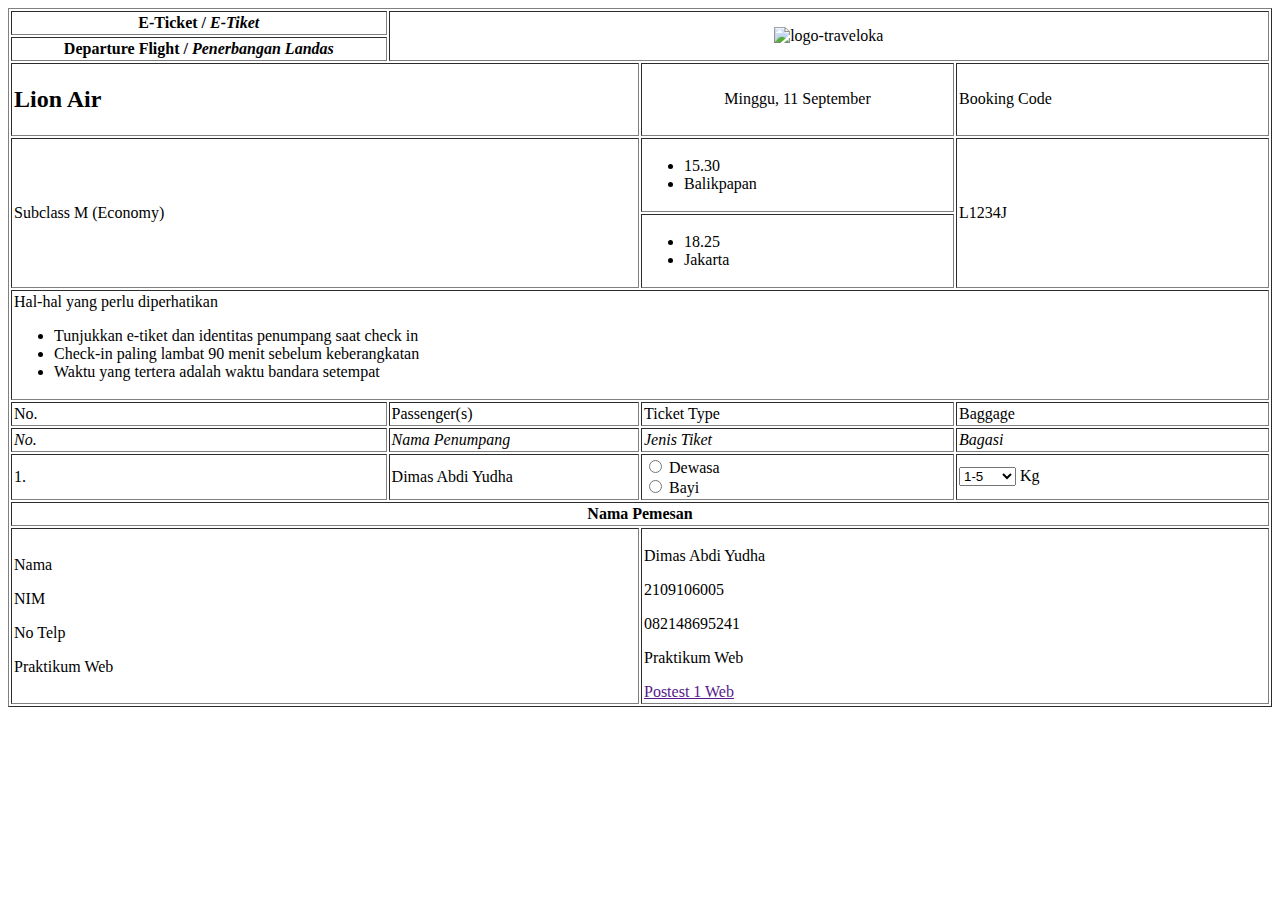
==== index.html @ 57058d85 "Posttest 1" ====
<!DOCTYPE html>
<html lang="en">
<head>
    <meta charset="UTF-8">
    <meta http-equiv="X-UA-Compatible" content="IE=edge">
    <meta name="viewport" content="width=device-width, initial-scale=1.0">
    <title>Dimas Abdi Yudha Traveloka</title>
</head>
<body>
    <table cellpadding="2" width="100%" border="1">
        <tr>
            <th> E-Ticket / <i>E-Tiket</i> </th>
            <td colspan="3" rowspan="2" align="center"> <img height="90px" width="300px" src="https://1.bp.blogspot.com/-cBfGfTYoBlY/YOMgGumda6I/AAAAAAAAIuM/Q-bnZSnnUBEFjJihQVK0ZMnJAqFjpL8QgCLcBGAsYHQ/s1453/logo-traveloka.png" alt="logo-traveloka"> </td>
        </tr>

        <tr> 
            <th> Departure Flight / <i>Penerbangan Landas</i> </th>
        </tr>
        
        <tr>
            <th align="left" colspan="2"> <h2>Lion Air</h2> </th>
            <td align="center">Minggu, 11 September</td>
            <td>Booking Code</td>
        </tr>

        <tr>
            <td colspan="2" rowspan="2" align="left">Subclass M (Economy)</td>
            
            <td>
                <ul>
                    <li>15.30</li>
                    <li>Balikpapan</li>
                </ul>
            </td>
            <td rowspan="2">L1234J</td>
        </tr>
        <tr>
            <td>
                <ul>
                    <li>18.25</li>
                    <li>Jakarta</li>
                </ul>
            </td>
        </tr>

        <tr>
            <td colspan="4">Hal-hal yang perlu diperhatikan
                <ul>
                    <li>Tunjukkan e-tiket dan identitas penumpang saat check in</li>
                    <li>Check-in paling lambat 90 menit sebelum keberangkatan</li>
                    <li>Waktu yang tertera adalah waktu bandara setempat</li>
                </ul>
            </td>
        </tr>

        <tr>
            <td>No.</td>
            <td>Passenger(s)</td>
            <td>Ticket Type</td>
            <td>Baggage</td>
        </tr>

        <tr>
            <td width="30%"><i>No.</i></td>
            <td width="20%"><i>Nama Penumpang</i></td>
            <td width="25%"><i>Jenis Tiket</i></td>
            <td width="25%"><i>Bagasi</i></td>
        </tr>

        <tr>
            <td>1.</td>
            <td>Dimas Abdi Yudha</td>
            <td>
                 <input type="radio" name="kategori"> Dewasa <br>
                <input type="radio" name="kategori"> Bayi
            </td>
            <td> 
                <select name="" id="">
                <option value="">1-5</option>
                <option value="">5-10</option>
                <option value="">10-15</option>
                <option value="">15-20</option>
                </select>
                Kg
            </td>
        </tr>

        <tr>
            <th colspan="4" align="center">Nama Pemesan</th>
        </tr>

        <tr>
            <td colspan="2">
               <p> Nama </p> 
                <p> NIM </p> 
                <p> No Telp </p> 
                <p> Praktikum Web </p> 
            </td>

            <td colspan="2">
                <p> Dimas Abdi Yudha </p> 
                 <p> 2109106005 </p> 
                 <p> 082148695241 </p> 
                 <p> Praktikum Web </p>
                 <a href="" target="_blank">Postest 1 Web</a> 
             </td>
            
        </tr>

</body>
</html>
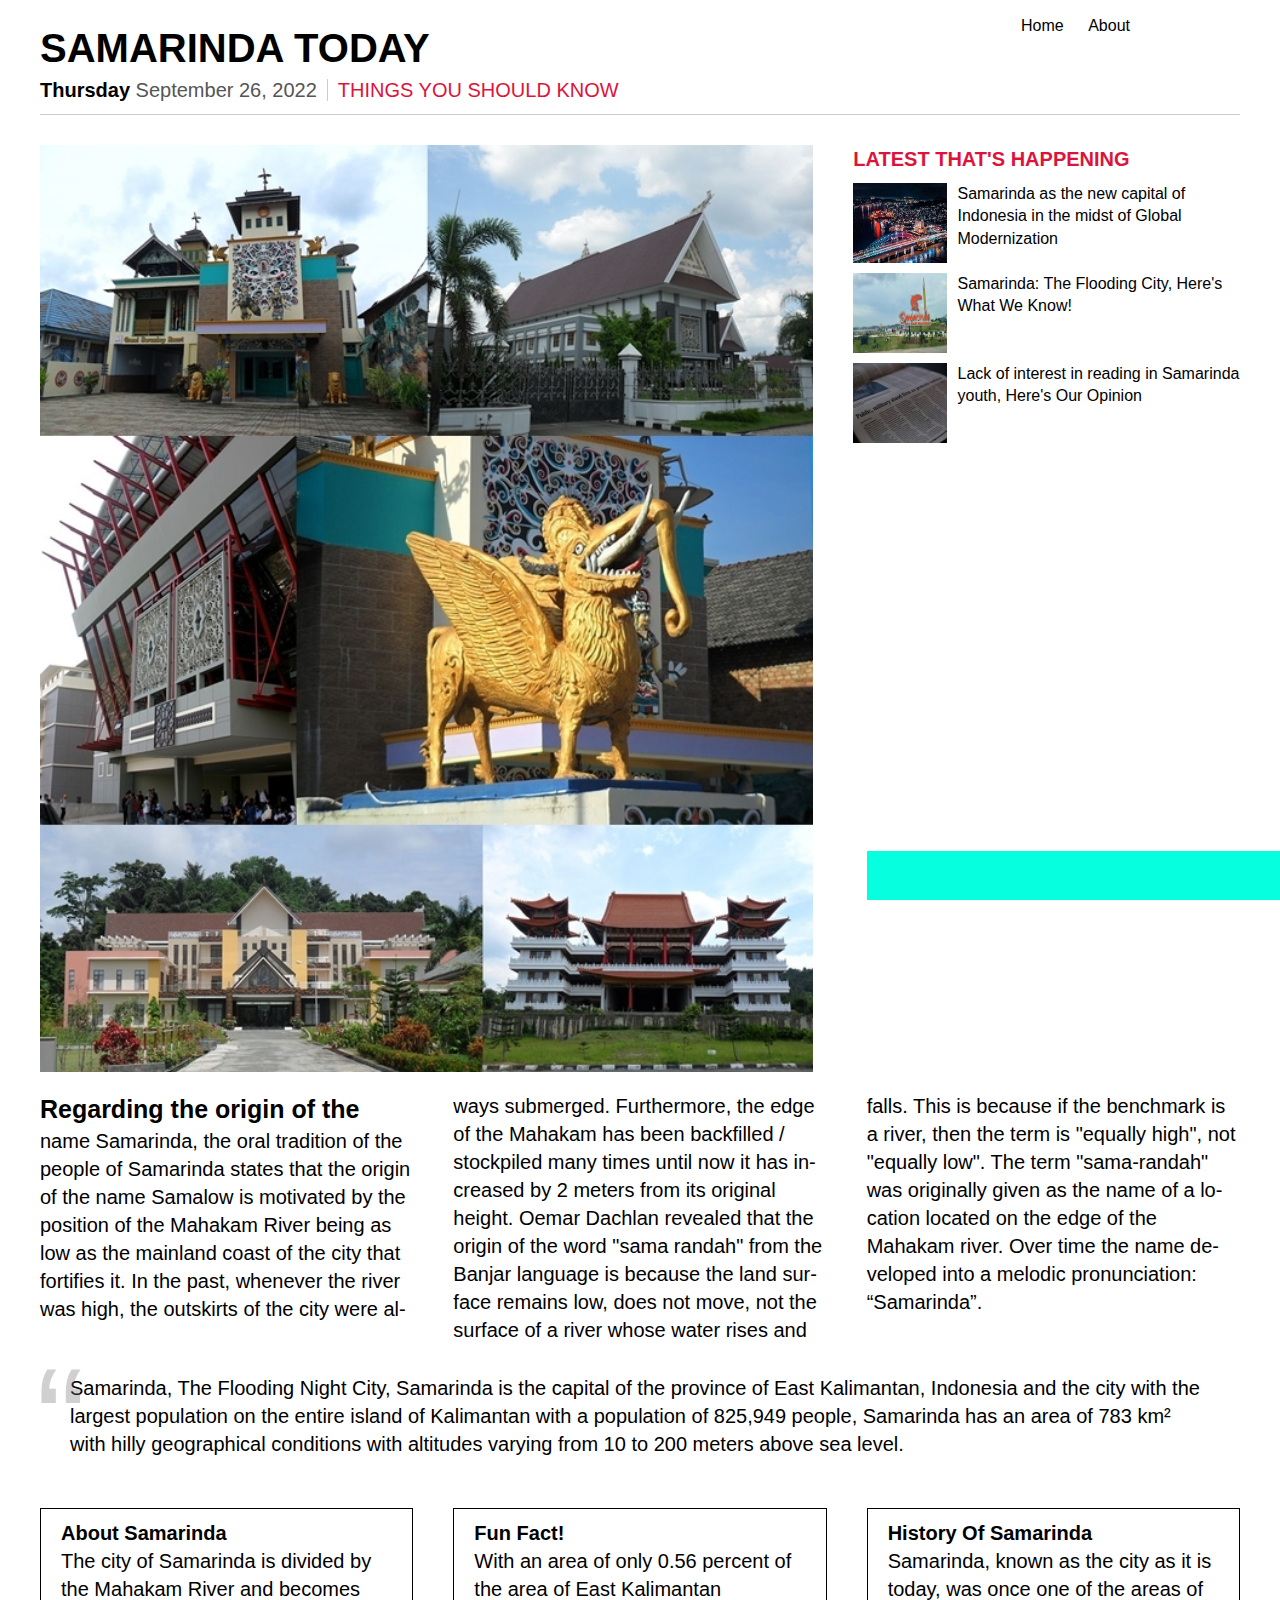
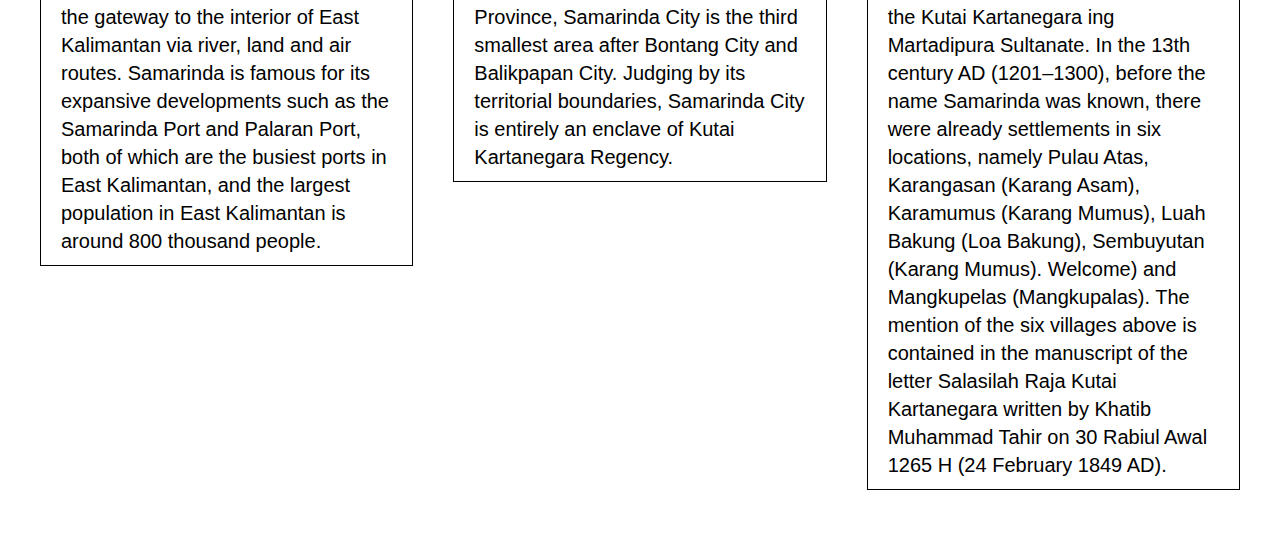
==== commit 407d5331: "Posttest2" ====
--- a/index.html
+++ b/index.html
@@ -1,111 +1,98 @@
-<!DOCTYPE html>
 <html lang="en">
 <head>
-    <meta charset="UTF-8">
-    <meta http-equiv="X-UA-Compatible" content="IE=edge">
-    <meta name="viewport" content="width=device-width, initial-scale=1.0">
-    <title>Dimas Abdi Yudha Traveloka</title>
+  <meta charset="UTF-8">
+  <meta http-equiv="X-UA-Compatible" content="IE=edge">
+  <meta name="viewport" content="width=device-width, initial-scale=1.0">
+  <link rel="stylesheet" href="styling.css">
+  <title>Samarinda News Today</title>
 </head>
 <body>
-    <table cellpadding="2" width="100%" border="1">
-        <tr>
-            <th> E-Ticket / <i>E-Tiket</i> </th>
-            <td colspan="3" rowspan="2" align="center"> <img height="90px" width="300px" src="https://1.bp.blogspot.com/-cBfGfTYoBlY/YOMgGumda6I/AAAAAAAAIuM/Q-bnZSnnUBEFjJihQVK0ZMnJAqFjpL8QgCLcBGAsYHQ/s1453/logo-traveloka.png" alt="logo-traveloka"> </td>
-        </tr>
+  <div class="wrapper">
+    <div class="nav">
+        <ul>
+            <a href="posttest2web.html">Home</a>
+            <a href="aboutme.html">About</a>
+        </ul>
+    </div>
 
-        <tr> 
-            <th> Departure Flight / <i>Penerbangan Landas</i> </th>
-        </tr>
-        
-        <tr>
-            <th align="left" colspan="2"> <h2>Lion Air</h2> </th>
-            <td align="center">Minggu, 11 September</td>
-            <td>Booking Code</td>
-        </tr>
+  <div class="container">
+    <header>
+    <h1 class="heading-1">Samarinda Today</h1>
+    <div class="sub-heading">
+      <p>Thursday <span>September 26, 2022</span></p>
+      <p class="importent">Things You Should Know</p>
+    </div>
+    </header>
 
-        <tr>
-            <td colspan="2" rowspan="2" align="left">Subclass M (Economy)</td>
+    <div class="main">
+      <div class="home">
+        <div class="left">
+          <img src="img/Samarinda_Montage.jpg" class="home-img" alt="Paper photo">
+
+          <h2 class="heading-2">
             
-            <td>
-                <ul>
-                    <li>15.30</li>
-                    <li>Balikpapan</li>
-                </ul>
-            </td>
-            <td rowspan="2">L1234J</td>
-        </tr>
-        <tr>
-            <td>
-                <ul>
-                    <li>18.25</li>
-                    <li>Jakarta</li>
-                </ul>
-            </td>
-        </tr>
+          </h2>
+        </div>
 
-        <tr>
-            <td colspan="4">Hal-hal yang perlu diperhatikan
-                <ul>
-                    <li>Tunjukkan e-tiket dan identitas penumpang saat check in</li>
-                    <li>Check-in paling lambat 90 menit sebelum keberangkatan</li>
-                    <li>Waktu yang tertera adalah waktu bandara setempat</li>
-                </ul>
-            </td>
-        </tr>
+        <div class="right">
+          <h3 class="heading-3">latest That's Happening</h3>
+          <div class="lists">
+            <div class="list">
+              <img src="img/selayangsmd.jpg" alt="photo 1">
+              <p>Samarinda as the new capital of Indonesia in the midst of Global Modernization</p>
+            </div>
 
-        <tr>
-            <td>No.</td>
-            <td>Passenger(s)</td>
-            <td>Ticket Type</td>
-            <td>Baggage</td>
-        </tr>
+            <div class="list">
+              <img src="img/peradabansmd.jpg" alt="photo 2">
+              <p>Samarinda: The Flooding City, Here's What We Know!</p>
+            </div>
 
-        <tr>
-            <td width="30%"><i>No.</i></td>
-            <td width="20%"><i>Nama Penumpang</i></td>
-            <td width="25%"><i>Jenis Tiket</i></td>
-            <td width="25%"><i>Bagasi</i></td>
-        </tr>
+            <div class="list">
+              <img src="img/news.jpg" alt="photo 3">
+              <p>Lack of interest in reading in Samarinda youth, Here's Our Opinion</p>
+            </div>
+          </div>
+        </div>
+      </div>
 
-        <tr>
-            <td>1.</td>
-            <td>Dimas Abdi Yudha</td>
-            <td>
-                 <input type="radio" name="kategori"> Dewasa <br>
-                <input type="radio" name="kategori"> Bayi
-            </td>
-            <td> 
-                <select name="" id="">
-                <option value="">1-5</option>
-                <option value="">5-10</option>
-                <option value="">10-15</option>
-                <option value="">15-20</option>
-                </select>
-                Kg
-            </td>
-        </tr>
+      <article>
+        <p>Regarding the origin of the name Samarinda, the oral tradition of the people of Samarinda states that the origin of the name Samalow is motivated by the position of the Mahakam River being as low as the mainland coast of the city that fortifies it. In the past, whenever the river was high, the outskirts of the city were always submerged. Furthermore, the edge of the Mahakam has been backfilled / stockpiled many times until now it has increased by 2 meters from its original height.
 
-        <tr>
-            <th colspan="4" align="center">Nama Pemesan</th>
-        </tr>
+          Oemar Dachlan revealed that the origin of the word "sama randah" from the Banjar language is because the land surface remains low, does not move, not the surface of a river whose water rises and falls. This is because if the benchmark is a river, then the term is "equally high", not "equally low". The term "sama-randah" was originally given as the name of a location located on the edge of the Mahakam river. Over time the name developed into a melodic pronunciation: “Samarinda”.</p>
+      </article>
+    </div>
+  </div>
 
-        <tr>
-            <td colspan="2">
-               <p> Nama </p> 
-                <p> NIM </p> 
-                <p> No Telp </p> 
-                <p> Praktikum Web </p> 
-            </td>
+  <blockquote>
+    Samarinda, The Flooding Night City, Samarinda is the capital of the province of East Kalimantan, Indonesia and the city with the largest population on the entire island of Kalimantan with a population of 825,949 people, Samarinda has an area of ​​783 km² with hilly geographical conditions with altitudes varying from 10 to 200 meters above sea level.
+  </blockquote>
 
-            <td colspan="2">
-                <p> Dimas Abdi Yudha </p> 
-                 <p> 2109106005 </p> 
-                 <p> 082148695241 </p> 
-                 <p> Praktikum Web </p>
-                 <a href="" target="_blank">Postest 1 Web</a> 
-             </td>
-            
-        </tr>
+  <div class="cards">
+    <div class="card">
+      <h4 class="heading-4">About Samarinda</h4>
+      <p>The city of Samarinda is divided by the Mahakam River and becomes the gateway to the interior of East Kalimantan via river, land and air routes. Samarinda is famous for its expansive developments such as the Samarinda Port and Palaran Port, both of which are the busiest ports in East Kalimantan, and the largest population in East Kalimantan is around 800 thousand people.</p>
+    </div>
 
+    <div class="card">
+      <h4 class="heading-4">Fun Fact!</h4>
+      <p>With an area of ​​only 0.56 percent of the area of ​​East Kalimantan Province, Samarinda City is the third smallest area after Bontang City and Balikpapan City. Judging by its territorial boundaries, Samarinda City is entirely an enclave of Kutai Kartanegara Regency.</p>
+    </div>
+
+    <div class="card">
+      <h4 class="heading-4">History Of Samarinda</h4>
+      <p>Samarinda, known as the city as it is today, was once one of the areas of the Kutai Kartanegara ing Martadipura Sultanate. In the 13th century AD (1201–1300), before the name Samarinda was known, there were already settlements in six locations, namely Pulau Atas, Karangasan (Karang Asam), Karamumus (Karang Mumus), Luah Bakung (Loa Bakung), Sembuyutan (Karang Mumus). Welcome) and Mangkupelas (Mangkupalas). The mention of the six villages above is contained in the manuscript of the letter Salasilah Raja Kutai Kartanegara written by Khatib Muhammad Tahir on 30 Rabiul Awal 1265 H (24 February 1849 AD).</p>
+    </div>
+
+    <div class="footer-basic">
+      <footer>
+          <ul>
+              <li><a href="#">Home</a></li>
+              <li><a href="aboutme.html">About</a></li>
+              <li><a href="#">Terms</a></li>
+              <li><a href="#">Privacy Policy</a></li>
+          </ul>
+          <p class="copyright">Busam ID © 2018</p>
+      </footer>
+  </div>
 </body>
 </html>--- a/styling.css
+++ b/styling.css
@@ -0,0 +1,278 @@
+* {
+  margin: 0;
+  padding: 0;
+  box-sizing: border-box;
+}
+
+
+.logo {
+  float: left;
+  margin-left: 46px;
+  padding: 0px 38px;
+  font-family: 'Raleway', sans-serif;
+  font-size: 25px;
+  font-weight: bold;
+}
+
+.logo a {
+  text-decoration: none;
+  color: #fffb00;    
+}
+
+.nav {
+  position: absolute;
+  top: 0;
+  left: 0;
+  margin: 0;
+  padding: 0;
+  height: 80px;
+  width: 100%;
+}
+
+.nav ul {
+  list-style: none;
+  cursor: pointer;   
+  float: right;
+  margin-right: 140px; 
+}
+
+.nav a {
+  list-style: none;
+  display: inline-block;
+  text-decoration: none;
+  color: #000000;
+  font-family: 'Releway', sans-serif;
+  padding: 15px 10px 15px;
+  font-weight: 400;
+}
+
+.nav a:hover {
+  border-bottom: 5px solid #000000;
+  transition: all .3s ease;
+}
+
+.nav ul li {
+  list-style: none;
+  display: inline-block;
+  color: #006eff;
+  font-family: 'Releway', sans-serif;
+  padding: 15px 10px 15px;
+  font-weight: 400;
+}
+
+.nav ul li:hover {
+  border-bottom: 5px solid #000000;
+  transition: all .3s ease;
+}
+
+body {
+  font-family: sans-serif;
+  min-height: 100vh;
+  max-width: 100vw;
+  line-height: 1.4;
+  padding: 20px 40px;
+}
+
+.container {
+  max-width: 1200px;
+}
+
+.heading-1 {
+  font-size: 40px;
+  text-transform: uppercase;
+}
+
+.heading-2 {
+  font-size: 40px;
+  line-height: 1.1;
+  margin-bottom: 20px;
+}
+
+.heading-3 {
+  font-size: 20px;
+  text-transform: uppercase;
+  color: crimson;
+  margin-bottom: 10px;
+}
+
+.sub-heading {
+  font-size: 20px;
+  display: flex;
+  align-items: center;
+  margin-bottom: 30px;
+  border-bottom: 1px solid #ccc;
+  padding-bottom: 10px;
+}
+
+.sub-heading p {
+  font-weight: 700;
+  text-transform: capitalize;
+  margin-right: 10px;
+}
+
+.sub-heading span {
+  color: #555;
+  font-weight: 300;
+  border-right: 1px solid #ccc;
+  padding-right: 10px;
+}
+
+.sub-heading .importent {
+  color: crimson;
+  text-transform: uppercase;
+  font-weight: 300;
+}
+
+/* HOME */
+.home {
+  display: grid;
+  grid-template-columns: 2fr 1fr;
+  gap: 40px;
+}
+
+.home-img {
+  width: 100%;
+}
+
+.list {
+  display: grid;
+  grid-template-columns: 1fr 3fr;
+  gap: 10px;
+  margin-bottom: 10px;
+}
+
+.list img {
+  width: 100%;
+  height: 80px;
+}
+
+/* ARTICLE */
+article > p {
+  font-size: 20px;
+  margin-bottom: 20px;
+
+  columns: 3 25ch;
+  column-gap: 40px;
+  hyphens: auto;
+}
+
+article p:first-child::first-line {
+  font-weight: 700;
+  font-size: 25px;
+}
+
+/* blockquote */
+blockquote {
+  font-size: 20px;
+  padding: 10px 30px;
+  margin-bottom: 40px;
+  position: relative;
+}
+
+blockquote::before {
+  content: open-quote;
+  position: absolute;
+  top: -48px;
+  left: -4px;
+  opacity: .3;
+  color: #666;
+  font-size: 150px;
+}
+
+.cards {
+  columns: 25ch 3;
+  gap: 40px;
+  margin-bottom: 40px;
+}
+
+.card {
+  font-size: 20px;
+  border: 1px solid;
+  padding: 10px 20px;
+  break-inside: avoid;
+}
+
+@media (max-width: 950px) {
+  .home {
+    grid-template-columns: 1fr;
+  }
+
+  .lists {
+    display: grid;
+    grid-template-columns: 1fr 1fr;
+    gap: 20px;
+  }
+
+  .list {
+    grid-template-columns: 1fr 5fr;
+  }
+
+  .card {
+    margin-bottom: 40px;
+  }
+}
+
+@media (max-width: 650px) {
+  .lists {
+    grid-template-columns: 1fr;
+  }
+}
+
+.footer-basic {
+  text-align: center;
+  padding:5px 0;
+  background-color:#06ffde;
+  color:#000000;
+  bottom: 0px;
+  position: absolute;
+  width: 100%; 
+}
+
+.footer-basic ul {
+  padding:0;
+  list-style:none;
+  text-align:center;
+  font-size:18px;
+  line-height:0.3;
+  margin-bottom:0;
+  display: flex;
+  align-items: center;
+  justify-content: center;
+}
+
+.footer-basic li {
+  padding:0 10px;
+}
+
+.footer-basic ul a {
+  color:inherit;
+  text-decoration:none;
+  opacity:0.8;
+}
+
+.footer-basic ul a:hover {
+  opacity:1;
+}
+
+.footer-basic .social {
+  text-align:center;
+  padding-bottom:10px;
+}
+
+.footer-basic .social > a {
+  font-size:24px;
+  width:100%;
+  margin-top:15px;
+  text-align:center;
+  font-size:13px;
+  color:rgb(0, 0, 0);
+  margin-bottom:0;
+}
+
+.footer-basic .copyright {
+  margin-top:15px;
+  text-align:center;
+  font-size:13px;
+  color:rgb(0, 0, 0);
+  margin-bottom:0;
+}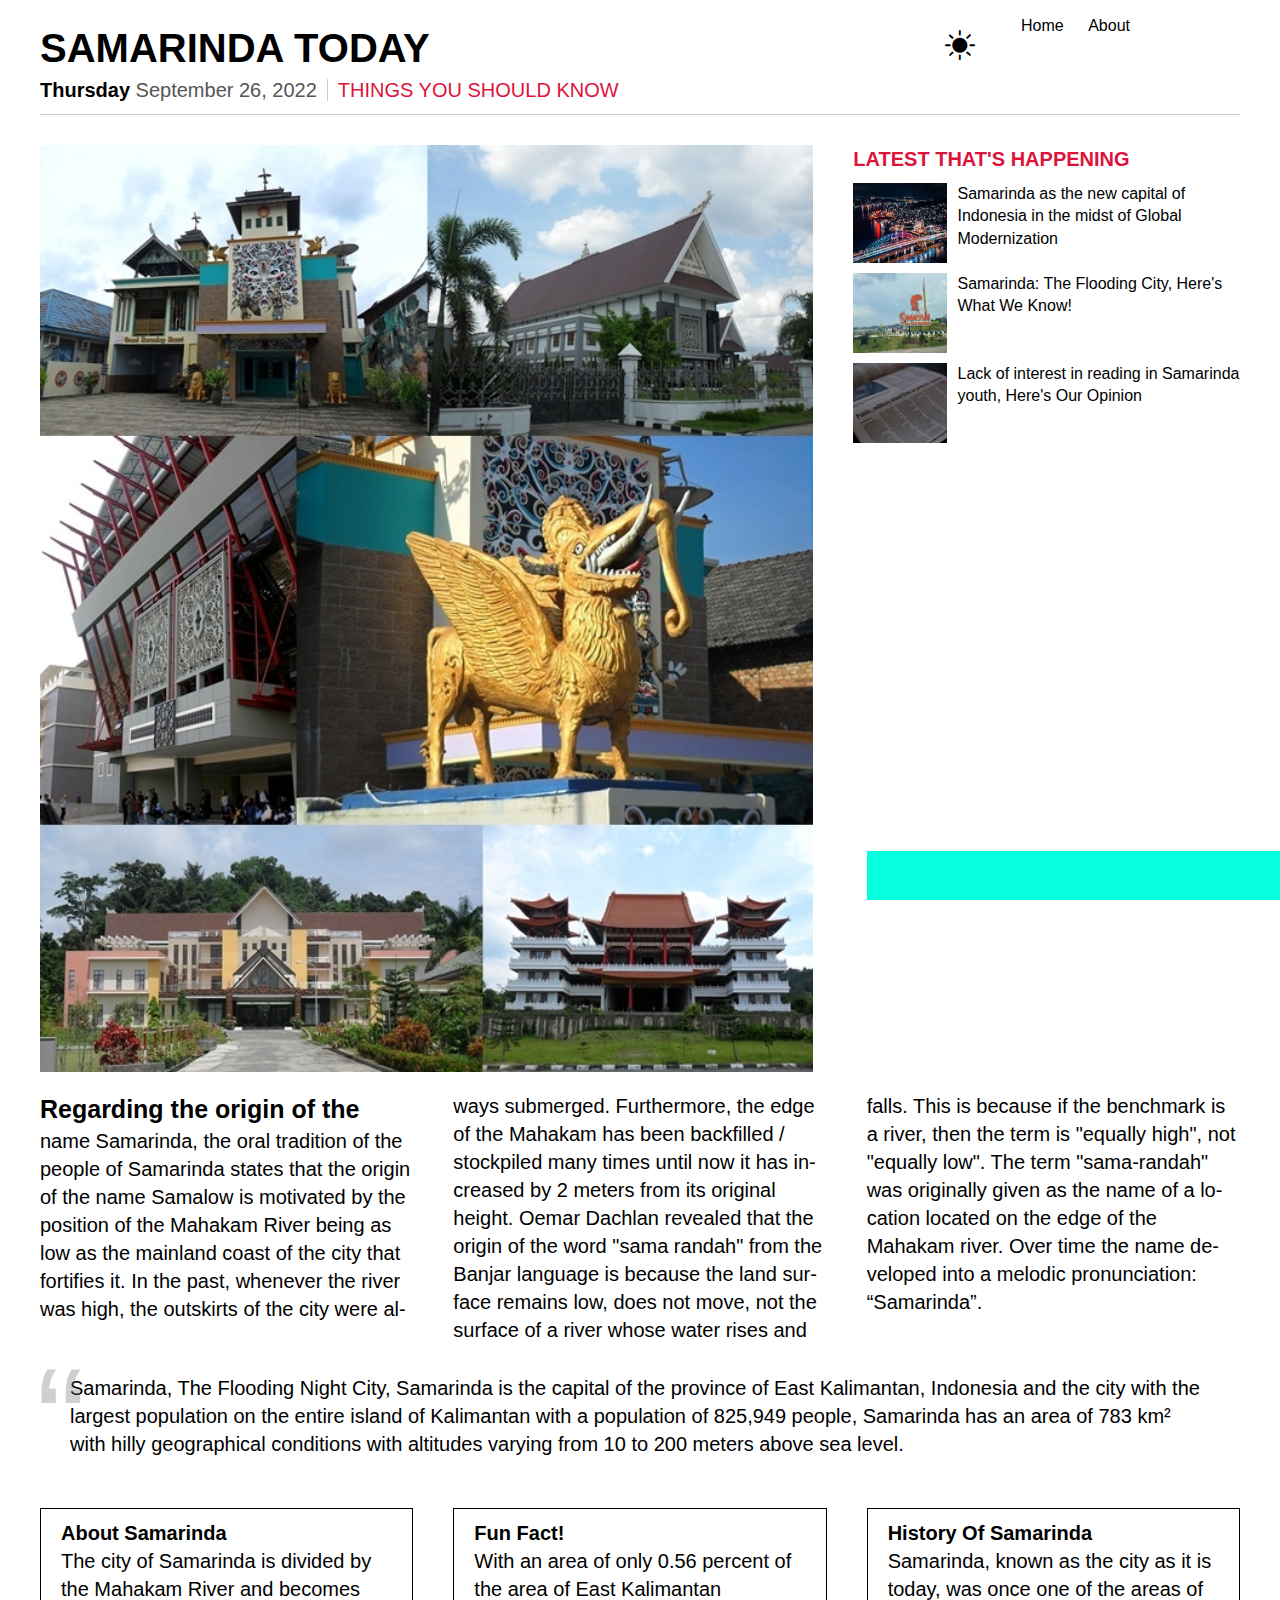
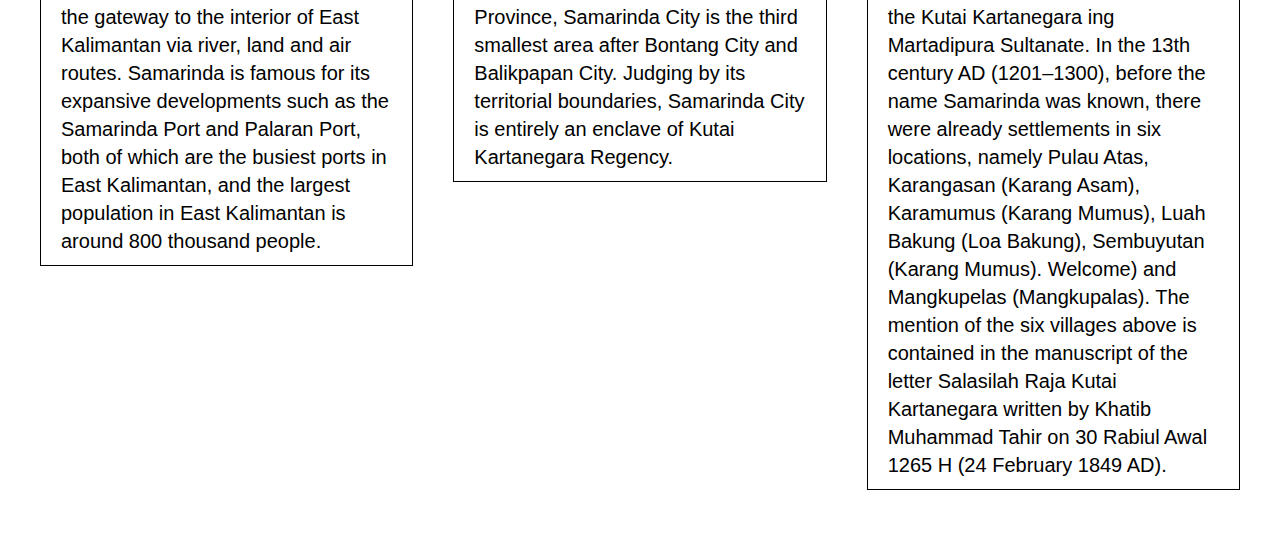
==== commit 8e1e42a8: "Posttest 3" ====
--- a/index.html
+++ b/index.html
@@ -4,16 +4,20 @@
   <meta http-equiv="X-UA-Compatible" content="IE=edge">
   <meta name="viewport" content="width=device-width, initial-scale=1.0">
   <link rel="stylesheet" href="styling.css">
+  <script src="javascript/index.js" defer></script>
+  <link rel="stylesheet" href="https://cdn.jsdelivr.net/npm/bootstrap-icons@1.3.0/font/bootstrap-icons.css" />
   <title>Samarinda News Today</title>
 </head>
 <body>
   <div class="wrapper">
     <div class="nav">
         <ul>
-            <a href="posttest2web.html">Home</a>
+            <a href="index.html">Home</a>
             <a href="aboutme.html">About</a>
         </ul>
     </div>
+
+    <i class="bi bi-brightness-high-fill" id="toggleDark"></i>
 
   <div class="container">
     <header>
--- a/styling.css
+++ b/styling.css
@@ -73,6 +73,15 @@
   padding: 20px 40px;
 }
 
+i{
+  font-size: 30px;
+  cursor: pointer;
+  position: absolute;
+  top: 5%;
+  left: 75%;
+  transform: translate(-50%, -50%);
+}
+
 .container {
   max-width: 1200px;
 }
